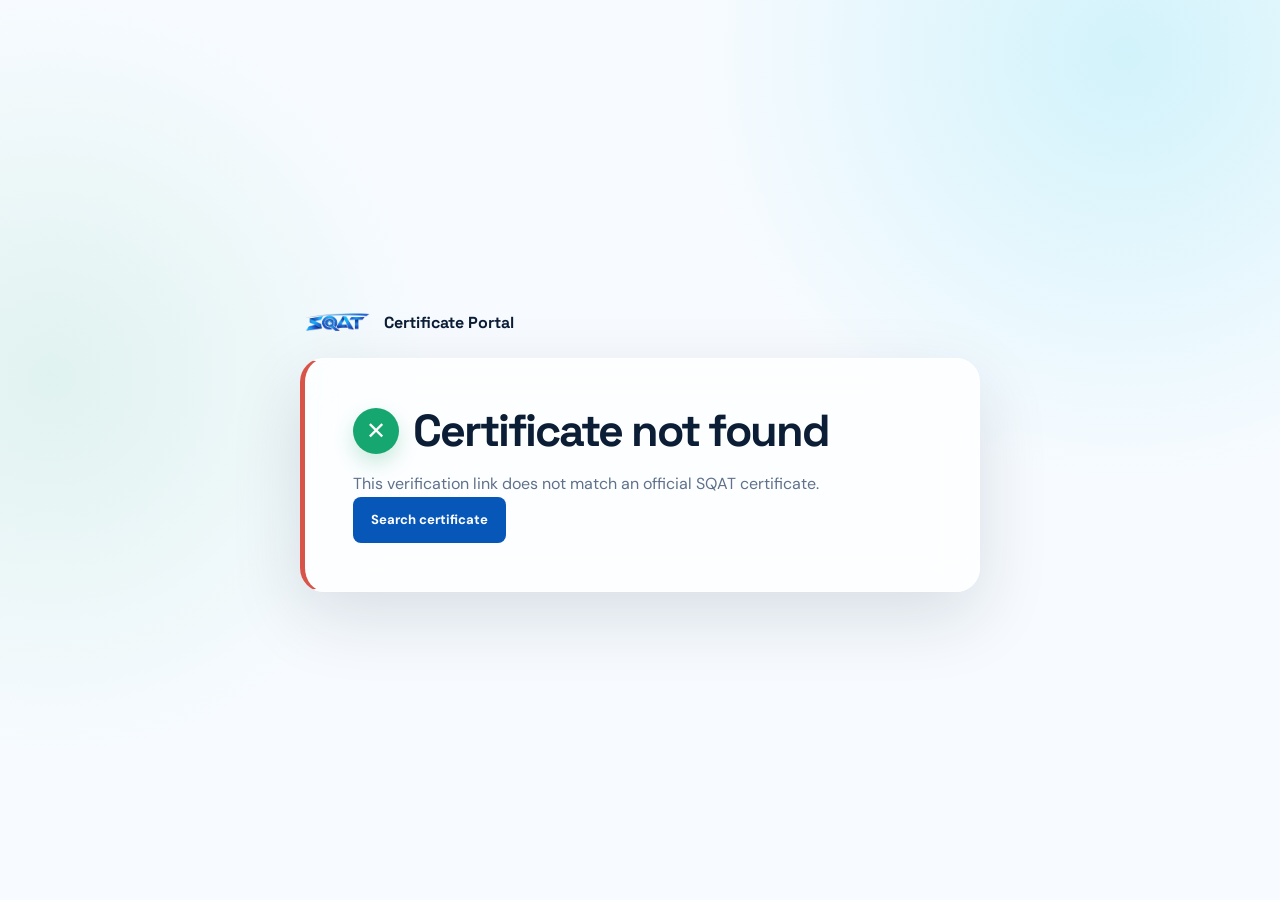
==== verification.html @ 097f575f "Add certificate verification feature with QR code support and new verification page" ====
<!doctype html>
<html lang="en">
<head>
  <meta charset="utf-8">
  <meta name="viewport" content="width=device-width, initial-scale=1">
  <meta name="description" content="Verify an official SQAT workshop certificate.">
  <title>Certificate Verification | SQAT</title>
  <link rel="preconnect" href="https://fonts.googleapis.com">
  <link rel="preconnect" href="https://fonts.gstatic.com" crossorigin>
  <link href="https://fonts.googleapis.com/css2?family=DM+Sans:wght@400;500;600;700&family=Space+Grotesk:wght@500;600;700&display=swap" rel="stylesheet">
  <link rel="stylesheet" href="style.css">
  <style>
    .verification-page { min-height: 100vh; display: grid; place-items: center; padding: 42px 0; }
    .verification-shell { width: min(680px, calc(100% - 32px)); }
    .verification-brand { display: inline-flex; align-items: center; gap: 12px; margin-bottom: 22px; color: var(--ink); font: 700 1rem "Space Grotesk", sans-serif; text-decoration: none; }
    .verification-brand img { width: 72px; height: auto; }
    .verification-card { padding: clamp(26px, 6vw, 48px); border: 1px solid rgba(255, 255, 255, .94); border-radius: 24px; background: rgba(255, 255, 255, .78); box-shadow: var(--shadow); backdrop-filter: blur(22px) saturate(140%); -webkit-backdrop-filter: blur(22px) saturate(140%); }
    .verified-heading { display: flex; align-items: center; gap: 14px; }
    .verified-mark { display: grid; place-items: center; width: 46px; height: 46px; border-radius: 50%; color: #fff; background: var(--green); font-size: 1.5rem; box-shadow: 0 9px 20px rgba(22, 166, 111, .22); }
    .verification-card h1 { font-size: clamp(1.8rem, 5vw, 2.8rem); }
    .verification-card > p { color: var(--muted); margin: 18px 0 0; }
    .verified-details { display: grid; gap: 16px; margin: 28px 0; padding: 22px; border: 1px solid rgba(7, 87, 184, .14); border-radius: 14px; background: rgba(235, 247, 255, .7); }
    .verified-details div { display: grid; gap: 3px; }
    .verified-details dt { color: var(--blue); font-size: .68rem; font-weight: 800; letter-spacing: .13em; text-transform: uppercase; }
    .verified-details dd { margin: 0; font-weight: 700; }
    .verification-actions { display: flex; flex-wrap: wrap; gap: 10px; }
    .verification-actions a { display: inline-flex; align-items: center; justify-content: center; min-height: 46px; padding: 0 18px; border-radius: 8px; color: #fff; background: var(--blue); font-size: .82rem; font-weight: 700; text-decoration: none; }
    .verification-actions a.secondary { color: var(--blue); border: 1px solid #a9c2df; background: #fff; }
    .verification-error { border-left: 5px solid #d85449; }
    @media (max-width: 520px) { .verification-page { padding: 24px 0; } .verification-brand { margin-left: 4px; } .verification-brand img { width: 62px; } .verification-actions a { flex: 1 1 100%; } }
  </style>
</head>
<body>
  <main class="verification-page">
    <div class="verification-shell">
      <a class="verification-brand" href="index.html#find" aria-label="Back to SQAT Certificate Portal">
        <img src="assets/sqat-logo-transparent.png" alt="SQAT logo">
        <span>Certificate Portal</span>
      </a>
      <section id="verification-result" class="verification-card" aria-live="polite"></section>
    </div>
  </main>
  <script src="certificate-data.js"></script>
  <script src="verification.js"></script>
</body>
</html>
---- style.css ----
:root {
  --ink: #0c1d36;
  --muted: #5f718b;
  --blue: #0757b8;
  --blue-dark: #062d68;
  --cyan: #11c6e5;
  --green: #16a66f;
  --green-bright: #64e0a5;
  --line: #d8e4f0;
  --pale: #eef7ff;
  --white: #ffffff;
  --shadow: 0 25px 70px rgba(12, 29, 54, .13);
  --shadow-blue: 0 25px 55px rgba(7, 87, 184, .3);
}

* { box-sizing: border-box; }
html { scroll-behavior: smooth; }
body { margin: 0; color: var(--ink); background: radial-gradient(circle at 88% 6%, rgba(17, 198, 229, .16), transparent 27rem), radial-gradient(circle at 4% 42%, rgba(22, 166, 111, .1), transparent 24rem), #f7fbff; font-family: "DM Sans", sans-serif; line-height: 1.55; overflow-x: hidden; }
a { color: inherit; }
.shell { width: min(1160px, calc(100% - 48px)); margin-inline: auto; }
.site-header { width: 100%; margin: 0; border: 0; border-bottom: 1px solid rgba(7, 87, 184, .15); border-radius: 0; background: rgba(248, 252, 255, .72); box-shadow: 0 14px 36px rgba(12, 29, 54, .08), inset 0 1px rgba(255, 255, 255, .95); position: sticky; top: 0; z-index: 10; backdrop-filter: blur(24px) saturate(150%); -webkit-backdrop-filter: blur(24px) saturate(150%); }
.nav-wrap { min-height: 76px; display: flex; align-items: center; justify-content: space-between; gap: 24px; padding-inline: 20px; }
.brand { display: inline-flex; align-items: center; gap: 14px; min-width: 0; text-decoration: none; font-family: "Space Grotesk", sans-serif; font-size: 1.05rem; font-weight: 700; letter-spacing: -.02em; white-space: nowrap; }
.brand img { width: 76px; height: auto; }
.brand span { white-space: nowrap; }
.nav-links { display: flex; align-items: center; gap: 5px; padding: 4px; border: 1px solid rgba(7, 87, 184, .12); border-radius: 999px; background: rgba(255, 255, 255, .52); font-size: .88rem; font-weight: 600; color: var(--muted); box-shadow: 0 7px 20px rgba(12, 29, 54, .05), inset 0 1px rgba(255, 255, 255, .9); }
.nav-links a { text-decoration: none; white-space: nowrap; transition: color .2s ease; }
.nav-links a { padding: 9px 13px; border-radius: 10px; }
.nav-links a:hover, .nav-links a:focus-visible { color: var(--blue); background: rgba(7, 87, 184, .08); }
.hero { min-height: 590px; display: flex; align-items: center; justify-content: space-between; gap: 60px; padding-block: 106px 94px; position: relative; overflow: clip; }
.hero::after { content: ""; position: absolute; width: 160px; height: 160px; left: -72px; bottom: 12px; border: 1px solid rgba(22, 166, 111, .2); border-radius: 42% 58% 56% 44%; transform: rotate(28deg); z-index: -1; }
.hero::before, .site-footer::before { content: ""; width: 650px; height: 650px; background: radial-gradient(circle at 32% 30%, rgba(255, 255, 255, .55) 0 4%, transparent 4.5%), linear-gradient(145deg, rgba(17, 198, 229, .2), rgba(7, 87, 184, .05)); border-radius: 50%; position: absolute; right: -235px; top: -74px; z-index: -1; }
.hero::after { width: 300px; height: 300px; right: 90px; top: 150px; left: auto; bottom: auto; border: 1px solid rgba(7, 87, 184, .12); border-radius: 50%; transform: none; }
.hero-copy { max-width: 730px; animation: rise .7s ease both; }
.eyebrow, .section-kicker { color: var(--blue); font-size: .74rem; font-weight: 700; text-transform: uppercase; letter-spacing: .16em; margin: 0 0 18px; }
.eyebrow { display: flex; align-items: center; gap: 10px; }
.eyebrow-dot { display: inline-block; width: 9px; height: 9px; border-radius: 50%; background: var(--green); box-shadow: 0 0 0 5px rgba(22, 166, 111, .12); }
h1, h2 { font-family: "Space Grotesk", sans-serif; letter-spacing: -.045em; line-height: 1.05; margin: 0; }
h1 { font-size: clamp(2.7rem, 6vw, 5.2rem); max-width: 790px; }
h1 em, h2 em { color: var(--blue); font-style: normal; }
.hero-text { color: var(--muted); font-size: 1.08rem; max-width: 530px; margin: 28px 0 26px; }
.hero-meta { display: flex; flex-wrap: wrap; gap: 12px; align-items: center; color: var(--blue-dark); font-size: .78rem; font-weight: 700; text-transform: uppercase; letter-spacing: .1em; }
.meta-rule { width: 30px; height: 1px; background: var(--green); }
.hero-art { width: 315px; height: 315px; flex: 0 0 315px; position: relative; animation: rise .7s .15s ease both; }
.art-ring { position: absolute; border: 1px solid rgba(7, 87, 184, .28); border-radius: 50%; }
.ring-one { inset: 0; }
.ring-two { inset: 30px; border-color: rgba(13, 184, 216, .46); }
.art-card { position: absolute; inset: 58px 42px; display: flex; flex-direction: column; align-items: flex-start; justify-content: center; padding: 25px; color: #fff; background: linear-gradient(150deg, #1174d2, var(--blue-dark)); border: 1px solid rgba(255, 255, 255, .22); border-radius: 14px; box-shadow: var(--shadow-blue); transform: rotate(5deg); }
.art-check { display: grid; place-items: center; width: 28px; height: 28px; margin-bottom: 21px; border: 1px solid rgba(255,255,255,.5); border-radius: 50%; color: #8ce7ef; }
.art-card-label, .art-small { font-size: .58rem; letter-spacing: .17em; text-transform: uppercase; }
.art-card strong { font: 600 1.55rem/1.05 "Space Grotesk", sans-serif; letter-spacing: -.04em; margin: 10px 0 17px; }
.art-line { display: block; width: 42px; height: 2px; background: var(--green-bright); margin-bottom: 12px; }
.art-small { color: #bdd9f4; font-size: .5rem; letter-spacing: .08em; }
.search-section { padding-block: 48px 128px; position: relative; }
.section-intro { max-width: 610px; margin-bottom: 28px; }
.section-heading-row { display: flex; align-items: flex-start; flex-direction: column; gap: 12px; }
.download-counter { display: inline-flex; align-items: center; gap: 7px; color: var(--blue); font-size: .78rem; font-weight: 700; white-space: nowrap; }
.download-counter strong { display: inline-grid; place-items: center; min-width: 25px; height: 25px; padding-inline: 5px; border-radius: 999px; color: #fff; background: var(--green); font-size: .72rem; }
h2 { font-size: clamp(2rem, 3.5vw, 3.15rem); }
.section-intro > p:last-child, .support-copy > p:last-child { color: var(--muted); max-width: 570px; margin: 18px 0 0; }
.search-card { padding: clamp(26px, 4vw, 42px); background: linear-gradient(135deg, rgba(255, 255, 255, .82), rgba(220, 241, 255, .62)); border: 1px solid rgba(255, 255, 255, .95); border-radius: 24px; box-shadow: var(--shadow), inset 0 1px rgba(255, 255, 255, .98); backdrop-filter: blur(22px) saturate(145%); -webkit-backdrop-filter: blur(22px) saturate(145%); position: relative; overflow: hidden; }
.search-card::before { content: ""; position: absolute; width: 240px; height: 240px; border-radius: 50%; background: rgba(13, 184, 216, .12); filter: blur(3px); right: -92px; top: -138px; }
.search-card::after { content: ""; position: absolute; width: 130px; height: 130px; border: 18px solid rgba(7, 87, 184, .07); border-radius: 50%; right: -44px; bottom: -58px; }
.search-card label { display: block; font-family: "Space Grotesk", sans-serif; font-size: .9rem; font-weight: 700; margin-bottom: 11px; }
.search-row { display: flex; gap: 12px; }
.input-wrap { display: flex; align-items: center; flex: 1; background: rgba(255, 255, 255, .72); border: 1px solid rgba(166, 193, 220, .72); border-radius: 11px; box-shadow: inset 0 1px rgba(255, 255, 255, .88); transition: border-color .2s, box-shadow .2s, background .2s; }
.input-wrap:focus-within { border-color: var(--blue); box-shadow: 0 0 0 4px rgba(7, 87, 184, .1); }
.input-icon { display: grid; place-items: center; padding-left: 18px; color: var(--blue); }
.input-icon svg { width: 23px; height: 23px; fill: none; stroke: currentColor; stroke-linecap: round; stroke-linejoin: round; stroke-width: 2; }
input { min-width: 0; width: 100%; border: 0; outline: 0; padding: 16px 16px 16px 10px; color: var(--ink); background: transparent; font: inherit; }
input::placeholder { color: #9aa9ba; }
button { font: inherit; }
.primary-button { display: inline-flex; align-items: center; justify-content: center; gap: 18px; min-height: 56px; padding: 0 24px; border: 0; border-radius: 12px; color: var(--white); background: linear-gradient(135deg, #1678dc, var(--blue)); cursor: pointer; font-size: .86rem; font-weight: 700; white-space: nowrap; box-shadow: 0 12px 24px rgba(7, 87, 184, .2); transition: background .2s, transform .2s, box-shadow .2s; }
.primary-button:hover, .primary-button:focus-visible { background: var(--blue-dark); box-shadow: 0 8px 18px rgba(7, 87, 184, .2); transform: translateY(-1px); }
.primary-button:focus-visible, a:focus-visible, input:focus-visible { outline: 3px solid rgba(13, 184, 216, .55); outline-offset: 3px; }
.form-note { color: var(--muted); font-size: .75rem; margin: 12px 0 0; }
.search-instructions { max-width: none; margin: 20px 0 0; padding: 16px 20px; border: 1px solid rgba(211, 62, 72, .14); border-left: 4px solid #d33e48; border-radius: 0 15px 15px 0; color: #a92f3a; background: linear-gradient(100deg, rgba(255, 241, 242, .9), rgba(255, 248, 248, .62)); box-shadow: 0 12px 30px rgba(211, 62, 72, .07); font-size: .78rem; }
.search-instructions strong { display: block; margin-bottom: 4px; color: #922d36; font-family: "Space Grotesk", sans-serif; font-size: .83rem; font-weight: 700; }
.search-instructions p { margin: 0; }
.search-instructions p + p { margin-top: 5px; }
.result-area:empty { display: none; }
.result-card { margin-top: 28px; padding: clamp(24px, 4vw, 36px); border: 1px solid rgba(22, 166, 111, .3); border-left: 5px solid #16a66f; border-radius: 18px; background: rgba(244, 252, 248, .86); box-shadow: 0 20px 50px rgba(22, 166, 111, .1); backdrop-filter: blur(14px); -webkit-backdrop-filter: blur(14px); animation: rise .35s ease both; }
.result-card.error { border-color: #f3c6c2; border-left-color: #d85449; background: #fff8f7; }
.result-card.ambiguous { border-color: #f0d8a9; border-left-color: #cf8b16; background: #fffaf1; }
.result-heading { display: flex; gap: 12px; align-items: flex-start; }
.result-icon { display: grid; place-items: center; flex: 0 0 28px; height: 28px; border-radius: 50%; color: #fff; background: #16a66f; font-weight: 700; }
.error .result-icon { background: #d85449; }
.ambiguous .result-icon { background: #cf8b16; }
.result-card h3 { margin: 0; font: 700 1.25rem "Space Grotesk", sans-serif; }
.result-card p { color: var(--muted); margin: 7px 0 0 40px; }
.certificate-preview { height: clamp(280px, 48vw, 520px); margin: 25px 0 0; overflow: hidden; border: 1px solid #c9dbd2; border-radius: 7px; background: #dfe9e4; box-shadow: 0 10px 25px rgba(16, 36, 62, .1); }
.certificate-preview iframe { display: block; width: 100%; height: 100%; border: 0; background: #fff; }
.mobile-certificate-preview { display: none; }
.result-details { display: grid; grid-template-columns: repeat(2, minmax(0, 1fr)); gap: 20px; margin: 24px 0; padding-top: 20px; border-top: 1px solid rgba(22, 166, 111, .2); }
.result-details dt { color: var(--muted); font-size: .7rem; font-weight: 700; letter-spacing: .12em; text-transform: uppercase; }
.result-details dd { margin: 3px 0 0; font-weight: 700; }
.verification-panel { display: flex; align-items: center; justify-content: space-between; gap: 24px; margin: 24px 0; padding: 18px 20px; border: 1px solid rgba(7, 87, 184, .14); border-radius: 14px; background: rgba(235, 247, 255, .72); }
.verification-copy { display: grid; gap: 5px; }
.verification-label { color: var(--blue); font-size: .68rem; font-weight: 800; letter-spacing: .13em; text-transform: uppercase; }
.verification-copy strong { font: 700 1rem "Space Grotesk", sans-serif; }
.verification-copy > span:last-child { color: var(--muted); font-size: .78rem; }
.certificate-qr { display: grid; flex: 0 0 112px; place-items: center; width: 112px; height: 112px; padding: 7px; border: 1px solid rgba(7, 87, 184, .14); border-radius: 8px; background: #fff; }
.certificate-qr img { display: block; width: 100%; height: 100%; }
.result-actions { display: flex; flex-wrap: wrap; gap: 10px; }
.action-button { display: inline-flex; align-items: center; justify-content: center; min-height: 47px; padding: 0 22px; border-radius: 5px; text-decoration: none; font-size: .82rem; font-weight: 700; transition: transform .2s, box-shadow .2s; }
.action-button:hover, .action-button:focus-visible { transform: translateY(-2px); box-shadow: 0 8px 18px rgba(16, 36, 62, .12); }
.action-button.primary { color: #fff; background: var(--blue); }
.action-button.secondary { color: var(--blue); border: 1px solid #a9c2df; background: #fff; }
.event-band { position: relative; overflow: hidden; background: linear-gradient(115deg, var(--blue-dark), #075d86 58%, #08764f); color: #fff; }
.event-band::after { content: ""; position: absolute; width: 330px; height: 330px; right: -100px; top: -190px; border: 1px solid rgba(255, 255, 255, .18); border-radius: 50%; box-shadow: 0 0 0 30px rgba(255, 255, 255, .035), 0 0 0 70px rgba(255, 255, 255, .025); }
.event-grid { display: grid; grid-template-columns: 1.35fr .65fr; gap: 80px; align-items: center; padding-block: 70px; }
.event-grid .section-kicker { color: var(--green-bright); }
.event-grid h2 { font-size: clamp(1.65rem, 3.2vw, 2.8rem); }
.event-grid h2 em { color: #9be8c0; }
.event-grid > p { color: #b6d1eb; font-size: .95rem; margin: 0; }
.support-section { display: grid; grid-template-columns: 1fr 1fr; gap: 90px; padding-block: 118px; align-items: start; }
.contact-list { border-top: 1px solid var(--line); }
.contact-item { display: flex; flex-wrap: wrap; justify-content: space-between; align-items: center; gap: 12px; padding: 17px 0; border-bottom: 1px solid var(--line); text-decoration: none; }
.contact-item strong { color: var(--blue); font-size: .92rem; }
.contact-label { color: var(--muted); font-size: .72rem; font-weight: 700; letter-spacing: .12em; text-transform: uppercase; }
.site-footer { width: 100%; margin: 0; color: var(--ink); border: 0; border-top: 1px solid rgba(7, 87, 184, .16); border-radius: 0; background: linear-gradient(120deg, rgba(239, 249, 255, .84), rgba(226, 250, 241, .72)); box-shadow: 0 -14px 36px rgba(12, 29, 54, .08), inset 0 1px rgba(255, 255, 255, .9); backdrop-filter: blur(20px) saturate(135%); -webkit-backdrop-filter: blur(20px) saturate(135%); position: relative; overflow: hidden; }
.site-footer::before { right: -270px; top: -230px; opacity: .8; z-index: 0; }
.site-footer::after { content: ""; position: absolute; width: 230px; height: 230px; left: -130px; bottom: -160px; border: 1px solid rgba(22, 166, 111, .2); border-radius: 50%; box-shadow: 0 0 0 25px rgba(22, 166, 111, .04), 0 0 0 58px rgba(22, 166, 111, .025); }
.footer-grid { display: grid; grid-template-columns: 1.2fr 1fr .9fr; gap: 40px; padding: 54px 30px 38px; position: relative; z-index: 1; }
.footer-brand img { width: 100px; height: auto; }
.footer-grid p { color: var(--muted); font-size: .8rem; margin: 14px 0 0; }
.footer-heading { color: var(--blue) !important; font-weight: 700; text-transform: uppercase; letter-spacing: .12em; margin-top: 0 !important; }
.footer-credit { display: flex; flex-direction: column; justify-content: space-between; gap: 22px; }
.developer-credit { display: inline-flex; align-items: center; gap: 12px; width: fit-content; padding: 9px 13px 9px 9px; border: 1px solid rgba(22, 166, 111, .25); border-radius: 999px; background: rgba(255, 255, 255, .52); text-decoration: none; transition: transform .2s, box-shadow .2s, border-color .2s; }
.developer-credit:hover, .developer-credit:focus-visible { border-color: var(--green); box-shadow: 0 8px 20px rgba(22, 166, 111, .16); transform: translateY(-2px); }
.developer-credit img { width: 42px; height: 42px; border: 2px solid var(--green-bright); border-radius: 50%; object-fit: cover; }
.developer-credit span { display: grid; gap: 1px; }
.developer-credit small, .developer-credit em { color: var(--muted); font-size: .62rem; font-style: normal; }
.developer-credit strong { color: var(--blue); font-size: .82rem; }
.copyright { font-size: .72rem !important; }
@keyframes rise { from { opacity: 0; transform: translateY(10px); } to { opacity: 1; transform: translateY(0); } }
@media (max-width: 760px) {
  .shell { width: min(100% - 32px, 600px); }
  .nav-wrap { min-height: 0; flex-direction: column; gap: 9px; padding-block: 10px 9px; }
  .brand { gap: 8px; font-size: .86rem; }
  .brand img { width: 58px; }
  .brand { justify-content: center; width: 100%; }
  .nav-links { width: 100%; justify-content: center; gap: 2px; padding: 8px 0 0; border: 0; border-top: 1px solid rgba(7, 87, 184, .32); border-radius: 0; background: transparent; box-shadow: none; font-size: .72rem; }
  .nav-links a { padding: 7px 8px; }
  .hero { min-height: 0; display: block; padding-block: 58px 50px; }
  .hero::before { width: 300px; height: 300px; right: -150px; top: 70px; }
  h1 { font-size: clamp(2.5rem, 13vw, 4rem); }
  .hero-text { font-size: .95rem; }
  .hero-art { width: min(280px, 84vw); height: min(280px, 84vw); margin: 42px auto 0; }
  .art-card { inset: 50px 38px; }
  .search-section { padding-bottom: 72px; }
  .search-row { display: block; }
  .primary-button { width: 100%; margin-top: 10px; }
  .result-details { grid-template-columns: 1fr; gap: 14px; }
  .verification-panel { align-items: flex-start; gap: 16px; padding: 15px; }
  .certificate-qr { flex-basis: 92px; width: 92px; height: 92px; }
  .certificate-preview { height: auto; min-height: 0; padding: 0; overflow: visible; border: 0; border-radius: 0; background: transparent; box-shadow: none; }
  .certificate-preview iframe { display: none; }
  .mobile-certificate-preview { display: block; padding: 10px; border: 1px solid rgba(7, 87, 184, .2); border-radius: 14px; color: var(--ink); background: linear-gradient(155deg, rgba(255, 255, 255, .95), rgba(224, 245, 255, .82)); box-shadow: 0 15px 30px rgba(7, 87, 184, .12); }
  .mobile-preview-stage { display: grid; place-items: center; width: 100%; overflow: hidden; border-radius: 7px; background: #fff; box-shadow: 0 5px 18px rgba(12, 29, 54, .12); }
  .mobile-preview-stage canvas { display: block; width: 100%; height: auto; }
  .mobile-preview-stage span { padding: 22px; color: var(--muted); font-size: .78rem; }
  .event-grid, .support-section, .footer-grid { grid-template-columns: 1fr; gap: 35px; }
  .event-grid { padding-block: 52px; }
  .support-section { padding-block: 70px; gap: 38px; }
  .footer-grid { gap: 30px; padding-block: 38px; }
  .footer-credit { gap: 20px; }
}
@media (max-width: 390px) {
  .shell { width: min(100% - 26px, 600px); }
  .nav-wrap { gap: 8px; padding-inline: 8px; }
  .brand { gap: 5px; font-size: .72rem; }
  .brand img { width: 48px; }
  .nav-links { gap: 1px; padding: 7px 0 0; border: 0; border-top: 1px solid rgba(7, 87, 184, .32); background: transparent; box-shadow: none; font-size: .6rem; }
  .nav-links a { padding: 6px 4px; }
  .search-card { padding: 18px; }
  .result-card { padding: 21px 16px; }
  .result-card p { margin-left: 0; }
}
@media (prefers-reduced-motion: reduce) {
  *, *::before, *::after { scroll-behavior: auto !important; animation-duration: .01ms !important; transition-duration: .01ms !important; }
}
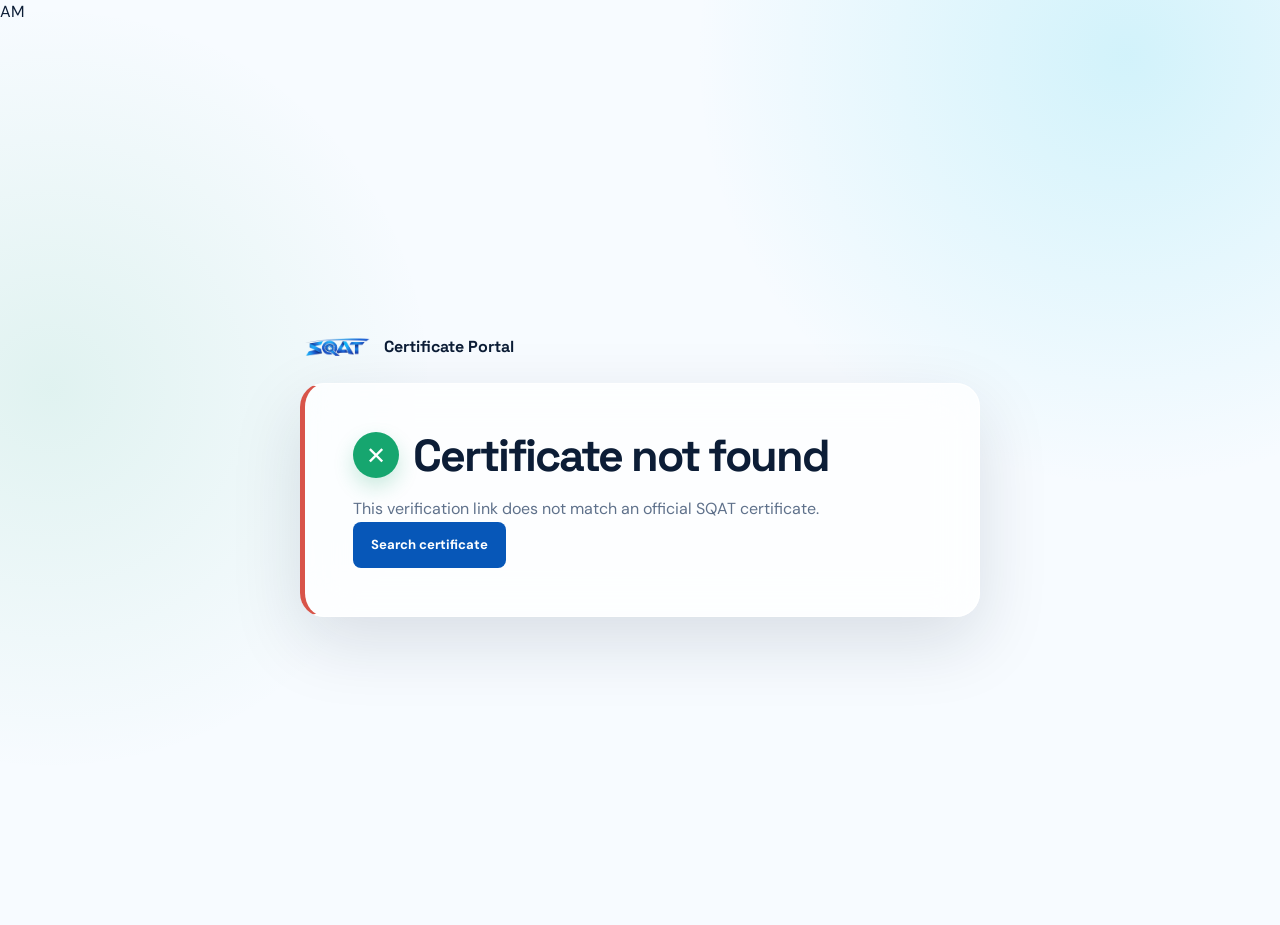
==== commit 05b5f3f9: "Refactor certificate ID format and update verification URL handling; remove QR code rendering" ====
--- a/verification.html
+++ b/verification.html
@@ -1,4 +1,4 @@
-<!doctype html>
+AM<!doctype html>
 <html lang="en">
 <head>
   <meta charset="utf-8">
--- a/style.css
+++ b/style.css
@@ -94,18 +94,17 @@
 .result-details { display: grid; grid-template-columns: repeat(2, minmax(0, 1fr)); gap: 20px; margin: 24px 0; padding-top: 20px; border-top: 1px solid rgba(22, 166, 111, .2); }
 .result-details dt { color: var(--muted); font-size: .7rem; font-weight: 700; letter-spacing: .12em; text-transform: uppercase; }
 .result-details dd { margin: 3px 0 0; font-weight: 700; }
-.verification-panel { display: flex; align-items: center; justify-content: space-between; gap: 24px; margin: 24px 0; padding: 18px 20px; border: 1px solid rgba(7, 87, 184, .14); border-radius: 14px; background: rgba(235, 247, 255, .72); }
+.verification-panel { display: flex; align-items: center; margin: 24px 0; padding: 18px 20px; border: 1px solid rgba(7, 87, 184, .14); border-radius: 14px; background: rgba(235, 247, 255, .72); }
 .verification-copy { display: grid; gap: 5px; }
 .verification-label { color: var(--blue); font-size: .68rem; font-weight: 800; letter-spacing: .13em; text-transform: uppercase; }
 .verification-copy strong { font: 700 1rem "Space Grotesk", sans-serif; }
 .verification-copy > span:last-child { color: var(--muted); font-size: .78rem; }
-.certificate-qr { display: grid; flex: 0 0 112px; place-items: center; width: 112px; height: 112px; padding: 7px; border: 1px solid rgba(7, 87, 184, .14); border-radius: 8px; background: #fff; }
-.certificate-qr img { display: block; width: 100%; height: 100%; }
 .result-actions { display: flex; flex-wrap: wrap; gap: 10px; }
 .action-button { display: inline-flex; align-items: center; justify-content: center; min-height: 47px; padding: 0 22px; border-radius: 5px; text-decoration: none; font-size: .82rem; font-weight: 700; transition: transform .2s, box-shadow .2s; }
 .action-button:hover, .action-button:focus-visible { transform: translateY(-2px); box-shadow: 0 8px 18px rgba(16, 36, 62, .12); }
 .action-button.primary { color: #fff; background: var(--blue); }
 .action-button.secondary { color: var(--blue); border: 1px solid #a9c2df; background: #fff; }
+.action-button.verification-action { color: var(--green); border: 1px solid rgba(22, 166, 111, .35); background: rgba(230, 250, 241, .7); }
 .event-band { position: relative; overflow: hidden; background: linear-gradient(115deg, var(--blue-dark), #075d86 58%, #08764f); color: #fff; }
 .event-band::after { content: ""; position: absolute; width: 330px; height: 330px; right: -100px; top: -190px; border: 1px solid rgba(255, 255, 255, .18); border-radius: 50%; box-shadow: 0 0 0 30px rgba(255, 255, 255, .035), 0 0 0 70px rgba(255, 255, 255, .025); }
 .event-grid { display: grid; grid-template-columns: 1.35fr .65fr; gap: 80px; align-items: center; padding-block: 70px; }
@@ -152,8 +151,7 @@
   .search-row { display: block; }
   .primary-button { width: 100%; margin-top: 10px; }
   .result-details { grid-template-columns: 1fr; gap: 14px; }
-  .verification-panel { align-items: flex-start; gap: 16px; padding: 15px; }
-  .certificate-qr { flex-basis: 92px; width: 92px; height: 92px; }
+  .verification-panel { padding: 15px; }
   .certificate-preview { height: auto; min-height: 0; padding: 0; overflow: visible; border: 0; border-radius: 0; background: transparent; box-shadow: none; }
   .certificate-preview iframe { display: none; }
   .mobile-certificate-preview { display: block; padding: 10px; border: 1px solid rgba(7, 87, 184, .2); border-radius: 14px; color: var(--ink); background: linear-gradient(155deg, rgba(255, 255, 255, .95), rgba(224, 245, 255, .82)); box-shadow: 0 15px 30px rgba(7, 87, 184, .12); }
@@ -171,7 +169,7 @@
   .nav-wrap { gap: 8px; padding-inline: 8px; }
   .brand { gap: 5px; font-size: .72rem; }
   .brand img { width: 48px; }
-  .nav-links { gap: 1px; padding: 7px 0 0; border: 0; border-top: 1px solid rgba(7, 87, 184, .32); background: transparent; box-shadow: none; font-size: .6rem; }
+  .nav-links { gap: 1px; padding: 7px 0 0; border: 0; border-top: 1px solid rgba(7, 87, 184, .32); background: transparent; box-shadow: none; font-size: .56rem; }
   .nav-links a { padding: 6px 4px; }
   .search-card { padding: 18px; }
   .result-card { padding: 21px 16px; }
